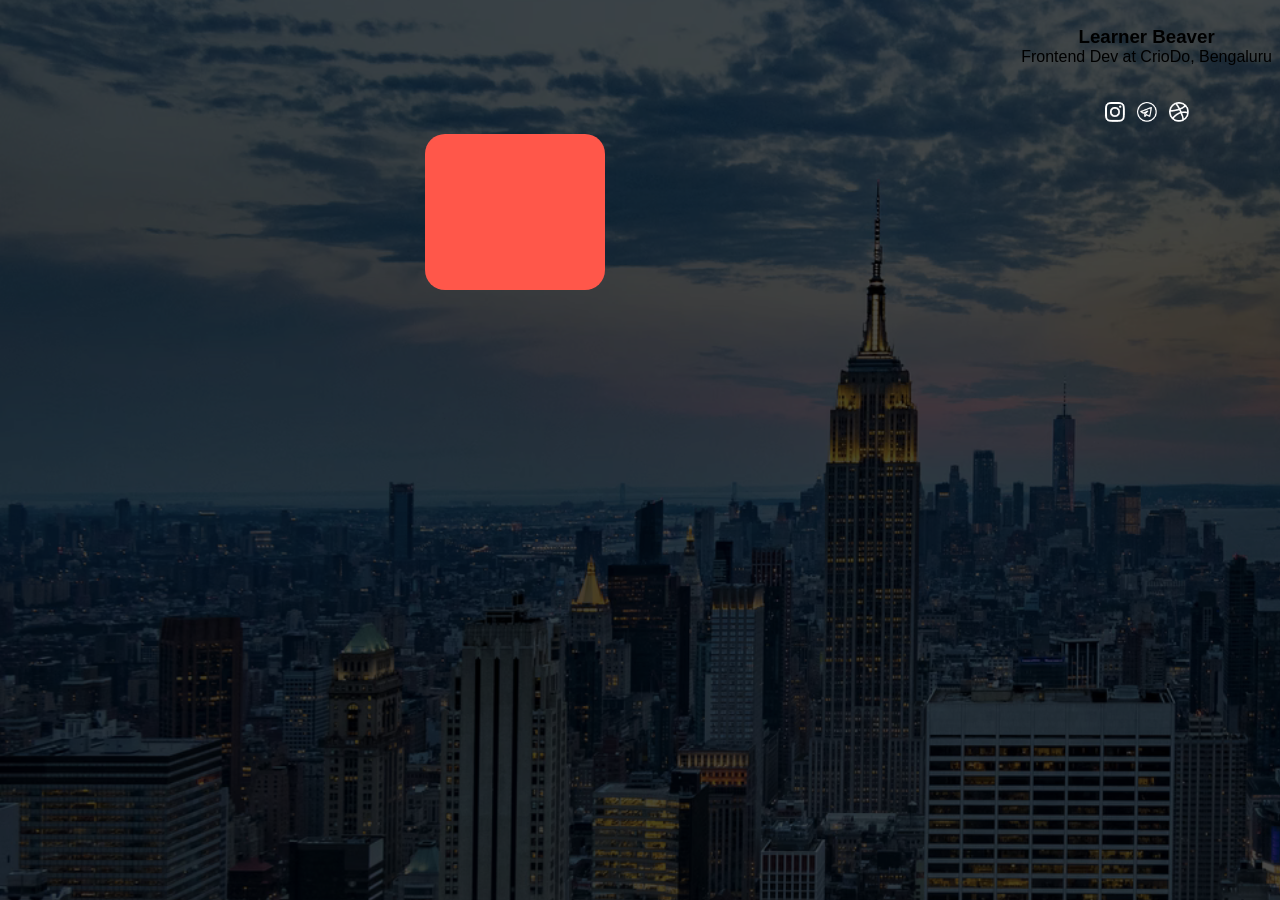
==== HTML File/index.html @ ad4b8439 "XProfile sample project" ====
<!DOCTYPE html>
<html lang="en">

<head>
    <meta charset="UTF-8">
    <meta http-equiv="X-UA-Compatible" content="IE=edge">
    <meta name="viewport" content="width=device-width, initial-scale=1.0">
    <title>XProfile - My Virtual Profile Card</title>
    <link rel="stylesheet" href="/CSS File/styles.css">
</head>

<body>
    <div class="profile-box">
        <div class="icon">
            <dv class="menu-icon">
                <img src="Assets/menu.png" alt="">
            </div>
            <div class="setting-icon">
                <img src="Assets/setting.png" alt="">
            </div>
        </div>
        <div class="profile-details">
            <div >
                <img src="Assets/download.png" alt="" class="profile-pic">
            </div>
            <div class="text">
                <h3>Learner Beaver</h3>
                <p>Frontend Dev at CrioDo, Bengaluru</p>
            </div>
            <div class="social-media">
                <img src="/Assets/instagram.png" alt="Instagram">
                <img src="/Assets/telegram.png" alt="Telegram">
                <img src="/Assets/dribble.png" alt="Dribble">
            </div>
        </div>
    </div>
</body>

</html>
---- CSS File/styles.css ----
body {
    display: flex;
    justify-content: center;
    background-image: url("../Assets/background.png");
}



.profile-box {
  background-color: #ff574a;
  color: #fff;
  border-radius: 20px;
  text-align: center;
  padding: 40px 90px;
  max-width: 20%;
  margin: auto;
  margin-top: 10%;
}

.icon {
    display: flex;
    justify-content: space-between;
    padding: 20px;
    margin-right: -50px;
    margin-left: -50px;
    
}

.menu-icon img, .setting-icon img {
    width: 25px;
    cursor: pointer;
}

.profile-pic  {
    border-radius: 50%;
    width: 150px;
    padding: 6px;
} 





.text {
    border: 0cm;
    font-size: 16px;
    font-family: sans-serif;
    text-align: center;
}

.text p, h3 {
    margin: 0%;
}

.social-media img {
    width: 20px;
    padding: 6px;
    cursor: pointer;
}

.social-media {
    display: flex;
    justify-content: center;
    padding: 30px;
}
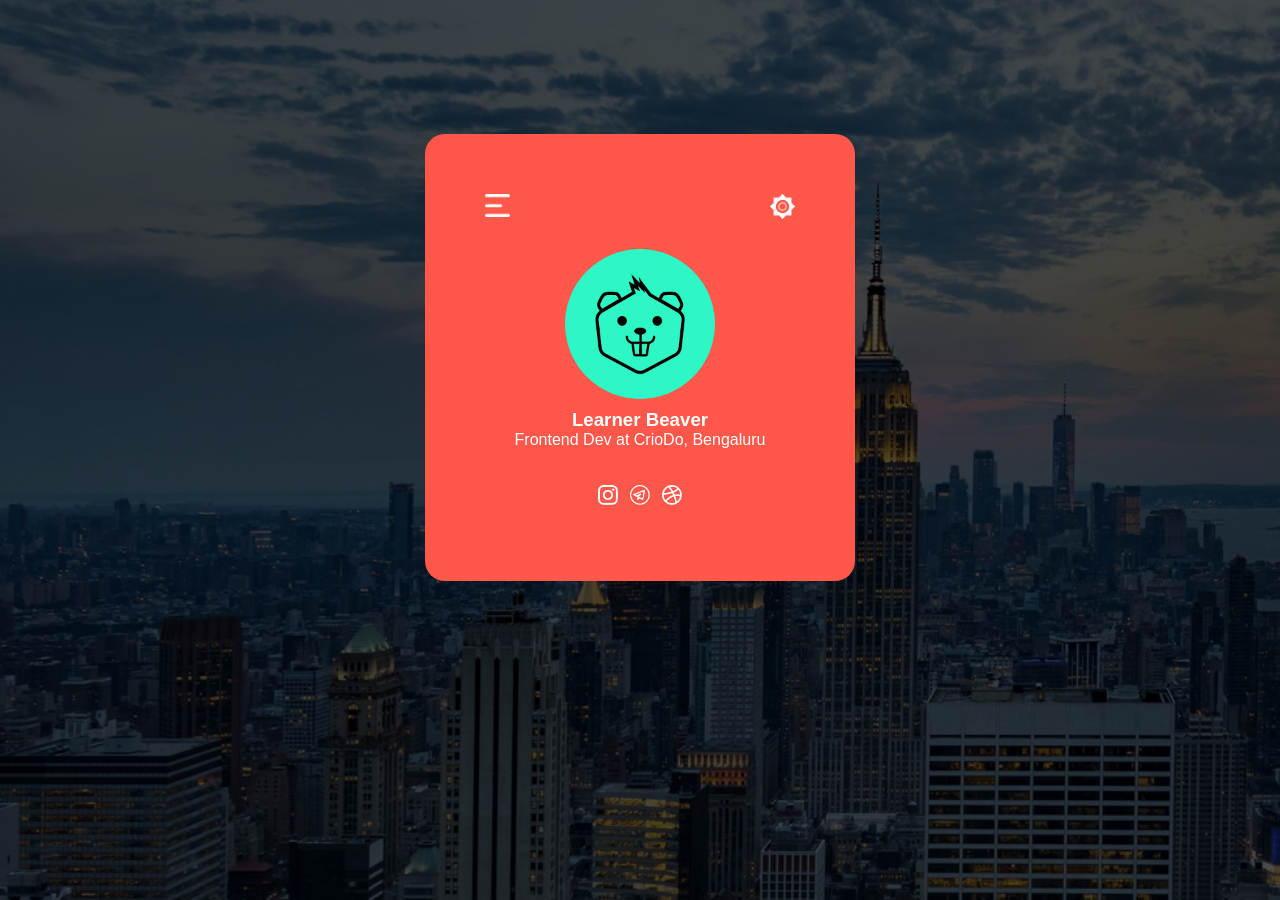
==== commit 57aed808: "update the html file and removed a small bug." ====
--- a/HTML File/index.html
+++ b/HTML File/index.html
@@ -12,16 +12,16 @@
 <body>
     <div class="profile-box">
         <div class="icon">
-            <dv class="menu-icon">
-                <img src="Assets/menu.png" alt="">
+            <div class="menu-icon">
+                <img src="/Assets/menu.png" alt="">
             </div>
             <div class="setting-icon">
-                <img src="Assets/setting.png" alt="">
+                <img src="/Assets/setting.png" alt="">
             </div>
         </div>
         <div class="profile-details">
             <div >
-                <img src="Assets/download.png" alt="" class="profile-pic">
+                <img src="/Assets/download.png" alt="" class="profile-pic">
             </div>
             <div class="text">
                 <h3>Learner Beaver</h3>
